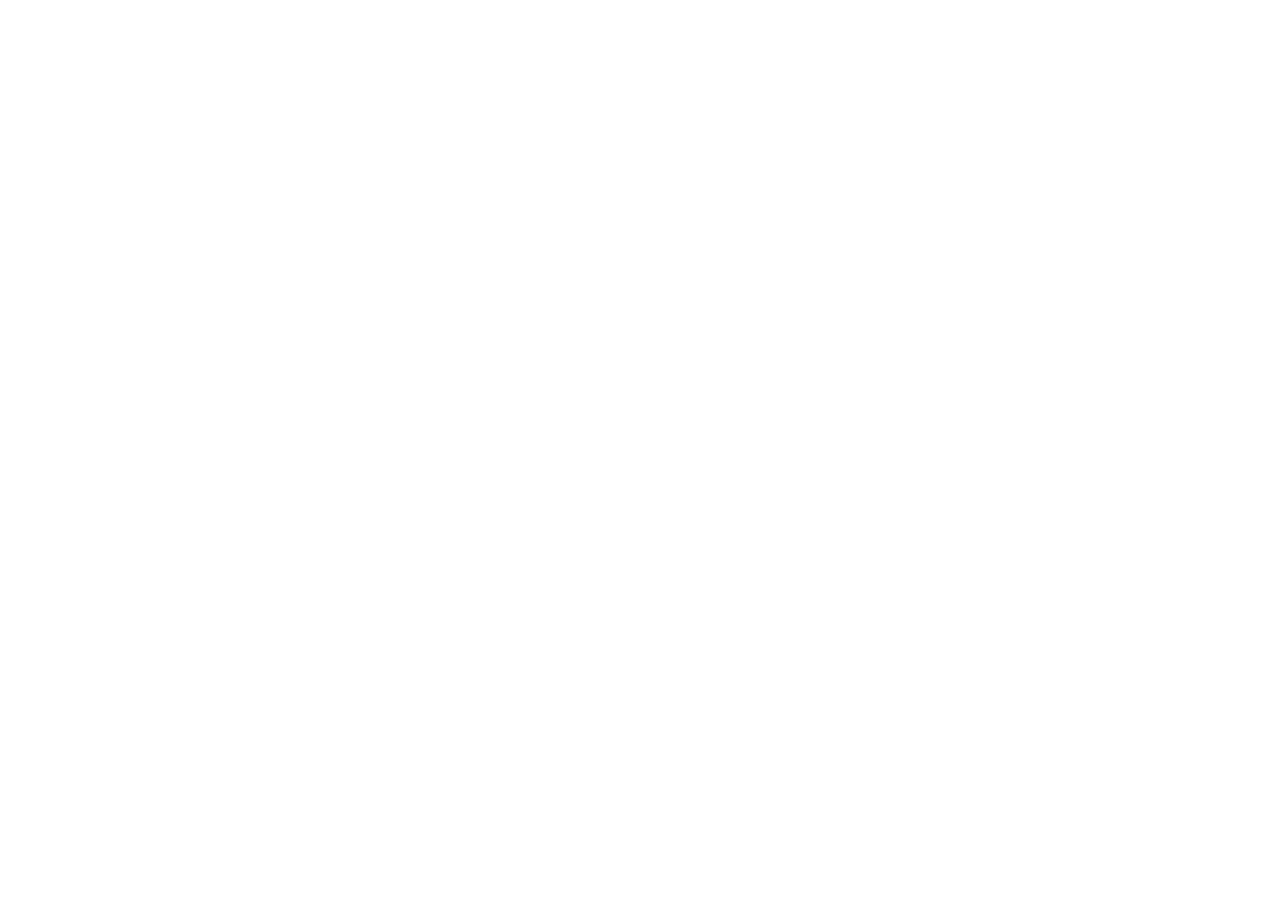
==== index.html @ 3060e9f0 "Aula 2 terminada" ====
<!DOCTYPE html>
<html lang="pt-br">
<head>
    <meta charset="UTF-8">
    <meta name="viewport" content="width=device-width, initial-scale=1.0">
    <link rel="shortcut icon" href="favicon.ico" type="image/x-icon">
    <link rel="stylesheet" href="style.css">
    <title>Projeto Redes Sociais</title>
</head>
<body>
    
</body>
</html>
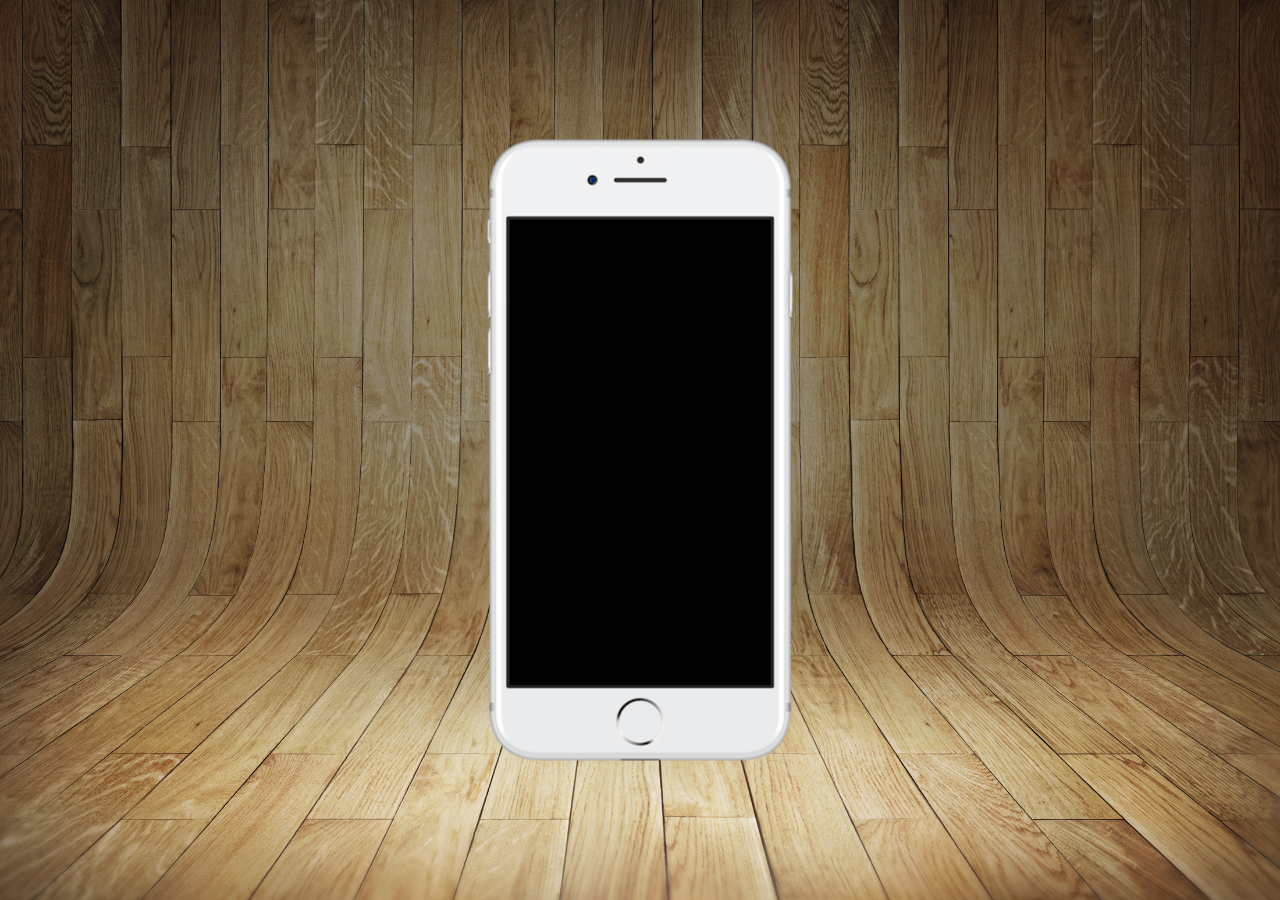
==== commit c2d565b0: "Terminado aula 3" ====
--- a/index.html
+++ b/index.html
@@ -4,10 +4,17 @@
     <meta charset="UTF-8">
     <meta name="viewport" content="width=device-width, initial-scale=1.0">
     <link rel="shortcut icon" href="favicon.ico" type="image/x-icon">
-    <link rel="stylesheet" href="style.css">
+    <link rel="stylesheet" href="./estilos/style.css">
     <title>Projeto Redes Sociais</title>
 </head>
 <body>
-    
+    <main>
+        <section id="telefone">
+
+        </section>
+        <section id="social">
+
+        </section>
+    </main>
 </body>
 </html>
--- a/estilos/style.css
+++ b/estilos/style.css
@@ -0,0 +1,35 @@
+@charset "UTF-8";
+
+*{
+    margin: 0;
+    padding: 0;
+    font-family: Arial, Helvetica, sans-serif;
+}
+
+html, body{
+    height: 100vh;
+    width: 100vw;
+    background-color: black;
+}
+
+body{
+    background: url('../imagens/fundo-madeira.jpg') no-repeat top center;
+    background-size: cover;
+    background-attachment: fixed;
+}
+main{
+    height: 100vh;
+    position: relative;
+    
+}
+
+section#telefone{
+    position: absolute;
+    top: 50%;
+    left: 50%;
+    transform: translate(-50%, -50%);
+    height: 627px;
+    width: 311px;
+    background-color: blue;
+    background:  url('../imagens/frame-iphone.png') no-repeat;
+}
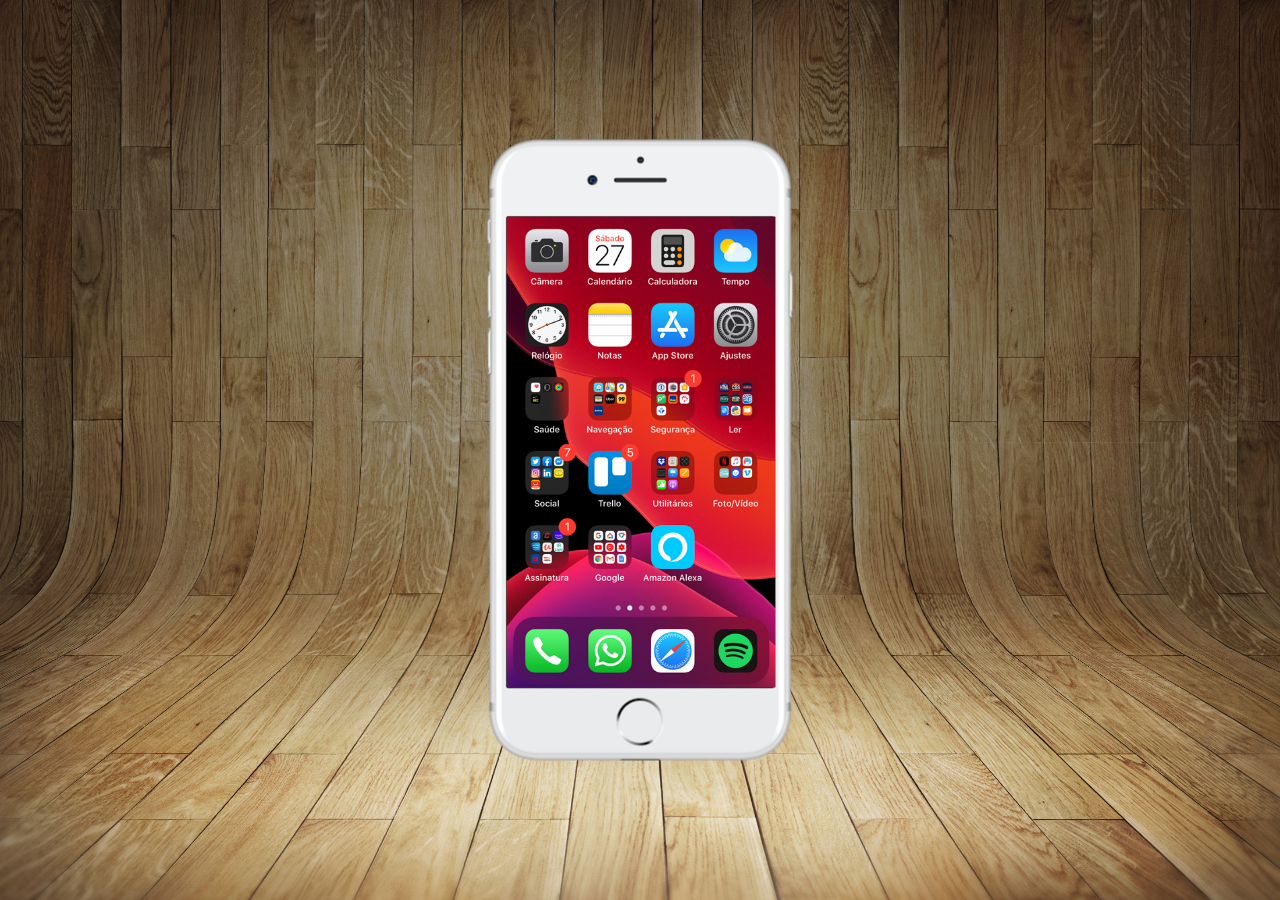
==== commit af769825: "Criei a tela home" ====
--- a/index.html
+++ b/index.html
@@ -10,7 +10,7 @@
 <body>
     <main>
         <section id="telefone">
-
+        <iframe src="home.html" name="tela" id="tela" frameborder="0"></iframe>
         </section>
         <section id="social">
 
--- a/estilos/style.css
+++ b/estilos/style.css
@@ -17,19 +17,28 @@
     background-size: cover;
     background-attachment: fixed;
 }
+
 main{
     height: 100vh;
-    position: relative;
-    
+    position: relative;   
 }
 
 section#telefone{
     position: absolute;
     top: 50%;
     left: 50%;
-    transform: translate(-50%, -50%);
+    transform: translate(-50%, -50%);/* Como deixar o objeto no centralizado*/
+
     height: 627px;
     width: 311px;
     background-color: blue;
     background:  url('../imagens/frame-iphone.png') no-repeat;
+}
+
+iframe#tela{
+    position: relative;
+    top: 80px;
+    left: 22px;
+    width: 269px;
+    height: 471px;
 }
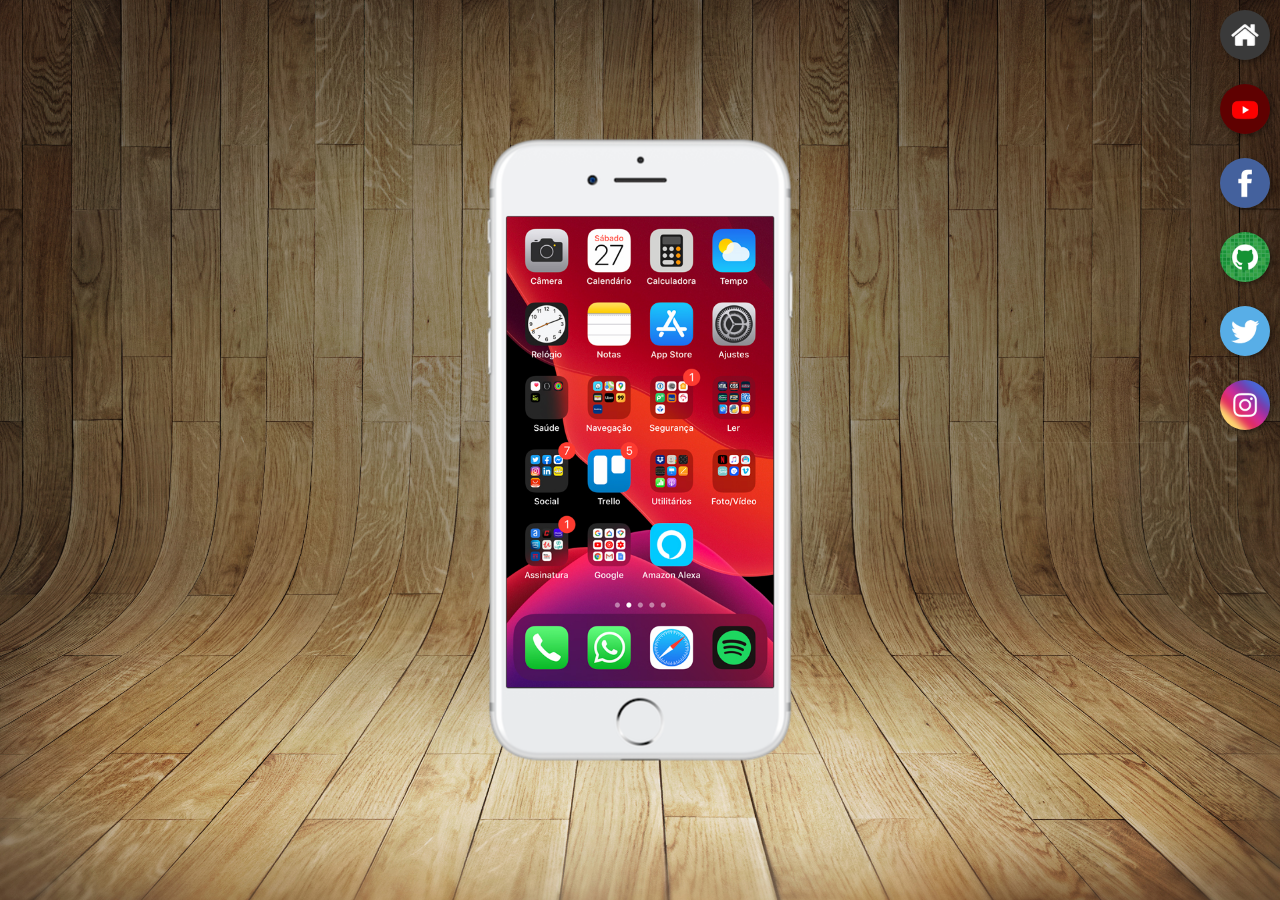
==== commit 0e73478e: "Termidado os botoes" ====
--- a/index.html
+++ b/index.html
@@ -10,10 +10,17 @@
 <body>
     <main>
         <section id="telefone">
-        <iframe src="home.html" name="tela" id="tela" frameborder="0"></iframe>
+        <iframe src="home.html" name="tela" id="tela" frameborder="0">
+            Seu navegador nao e compativel com isso.
+        </iframe>
         </section>
         <section id="social">
-
+             <a href="home.html" target="tela"><img src="imagens/logo-home.jpg" alt="Home"></a> <br>
+             <a href="youtube.html" target="tela"><img src="imagens/logo-youtube.jpg" alt="Youtube"></a> <br> 
+             <a href="facebook.html" target="tela"><img src="imagens/logo-facebook.jpg" alt="Facebook"></a>  <br>
+             <a href="github.html" target="tela"><img src="imagens/logo-github.jpg" alt="GitHub"></a>  <br>
+             <a href="twitter.html" target="tela"><img src="imagens/logo-twitter.jpg" alt="Twitter"></a>  <br>
+             <a href="instagram.html" target="tela"><img src="imagens/logo-instagram.jpg" alt="Inst agram"></a>  <br>
         </section>
     </main>
 </body>
--- a/estilos/style.css
+++ b/estilos/style.css
@@ -39,6 +39,27 @@
     position: relative;
     top: 80px;
     left: 22px;
-    width: 269px;
+    width: 267px;
     height: 471px;
-}+}
+
+section#social{
+    text-align: right;
+}
+
+section#social > a > img{
+    width: 50px;
+    height: 50px;
+    margin: 10px;
+    border-radius: 50%;
+    box-shadow: 2px 2px 5px rgba(0, 0, 0, 0.404);
+    box-sizing: border-box;
+}
+
+section#social img:hover{
+    border: 2px solid white;
+    transform: translate(-3px, -3px);
+    box-shadow: 5px 5px 10px rgba(0, 0, 0, 0.596);
+    transition: transform 0.5s;
+}
+
